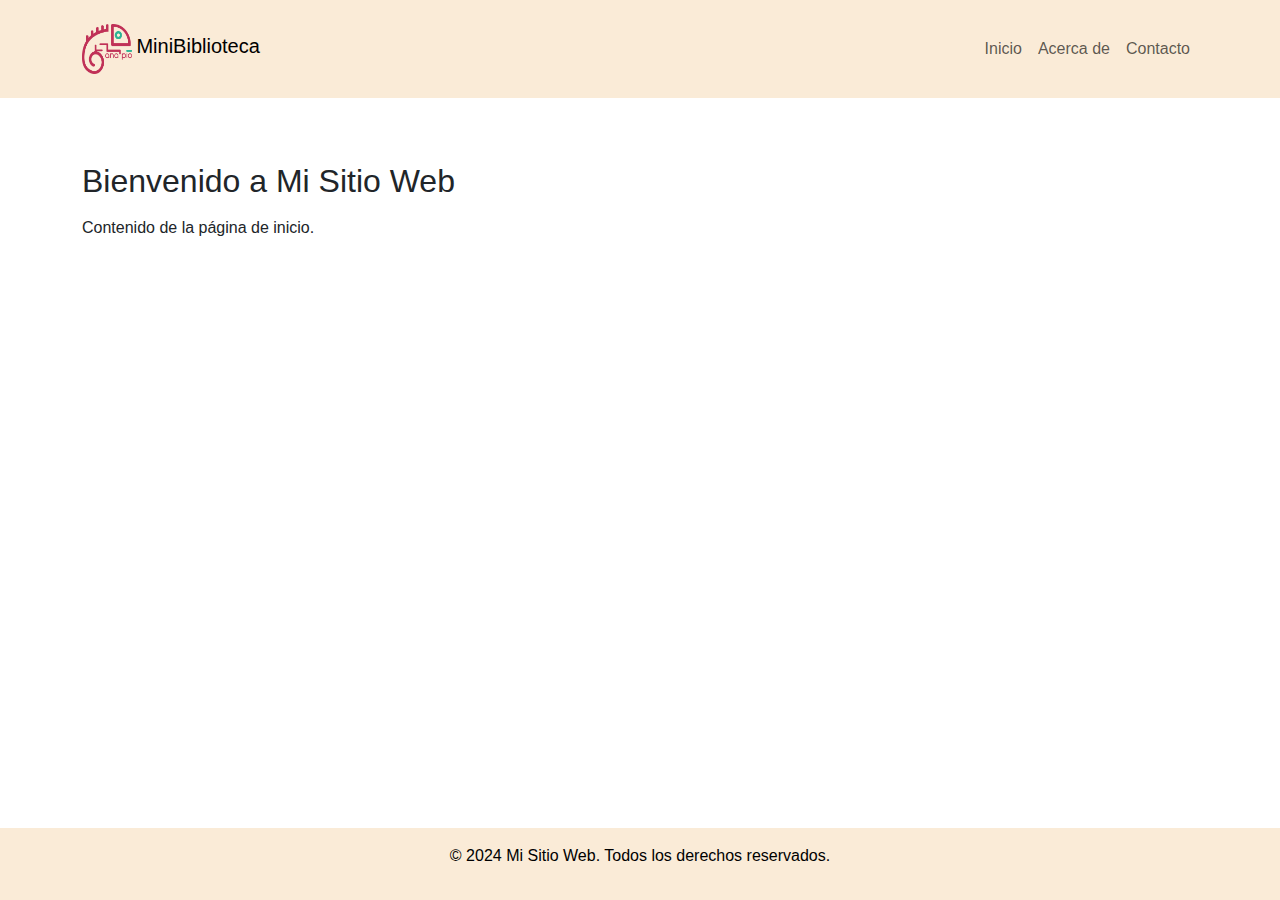
==== index.html @ 3a09c56d "viernes" ====
<!DOCTYPE html>
<html lang="es">

<head>
  <meta charset="UTF-8">
  <meta name="viewport" content="width=device-width, initial-scale=1.0">
  <title>Inicio</title>
  <link href="https://cdn.jsdelivr.net/npm/bootstrap@5.3.0-alpha1/dist/css/bootstrap.min.css" rel="stylesheet">
  <link rel="stylesheet" href="css/styles.css">
</head>

<body>
  <header></header>

    <!-- Aquí va el contenido principal de tu página -->
    <main class="container mt-5">
      <h2>Bienvenido a Mi Sitio Web</h2>
      <p>Contenido de la página de inicio.</p>
    </main>

  <footer></footer>

  <!-- Incluir Bootstrap JS al final del cuerpo del documento -->
  <script src="https://cdn.jsdelivr.net/npm/bootstrap@5.3.0-alpha1/dist/js/bootstrap.bundle.min.js"></script>

  <!-- Tu archivo main.js -->
  <script src="js/main.js"></script>
</body>

</html>
---- css/styles.css ----
body {
  font-family: Arial, sans-serif;
  margin: 0;
  padding: 0;
  display: flex; /* Añadido */
  flex-direction: column;
  min-height: 100vh; /* Añadido para ocupar al menos el 100% de la altura de la ventana */
}

header, footer {
  background-color: antiquewhite;
  color: black;
  padding: 1em 0;
}

header {
  text-align: left;
}

footer {
  flex-shrink: 0;
  text-align: center;
  width: 100%;
  background-color: antiquewhite;
  color: black;
  padding: 1em 0;
  margin-top: auto; /* Añadido */
}

main {
  margin-top: 2em;
}

img {
  max-width: 100%;
  height: auto;
}

h1, h2 {
  margin: 0;
  padding: 0.5em 0;
}
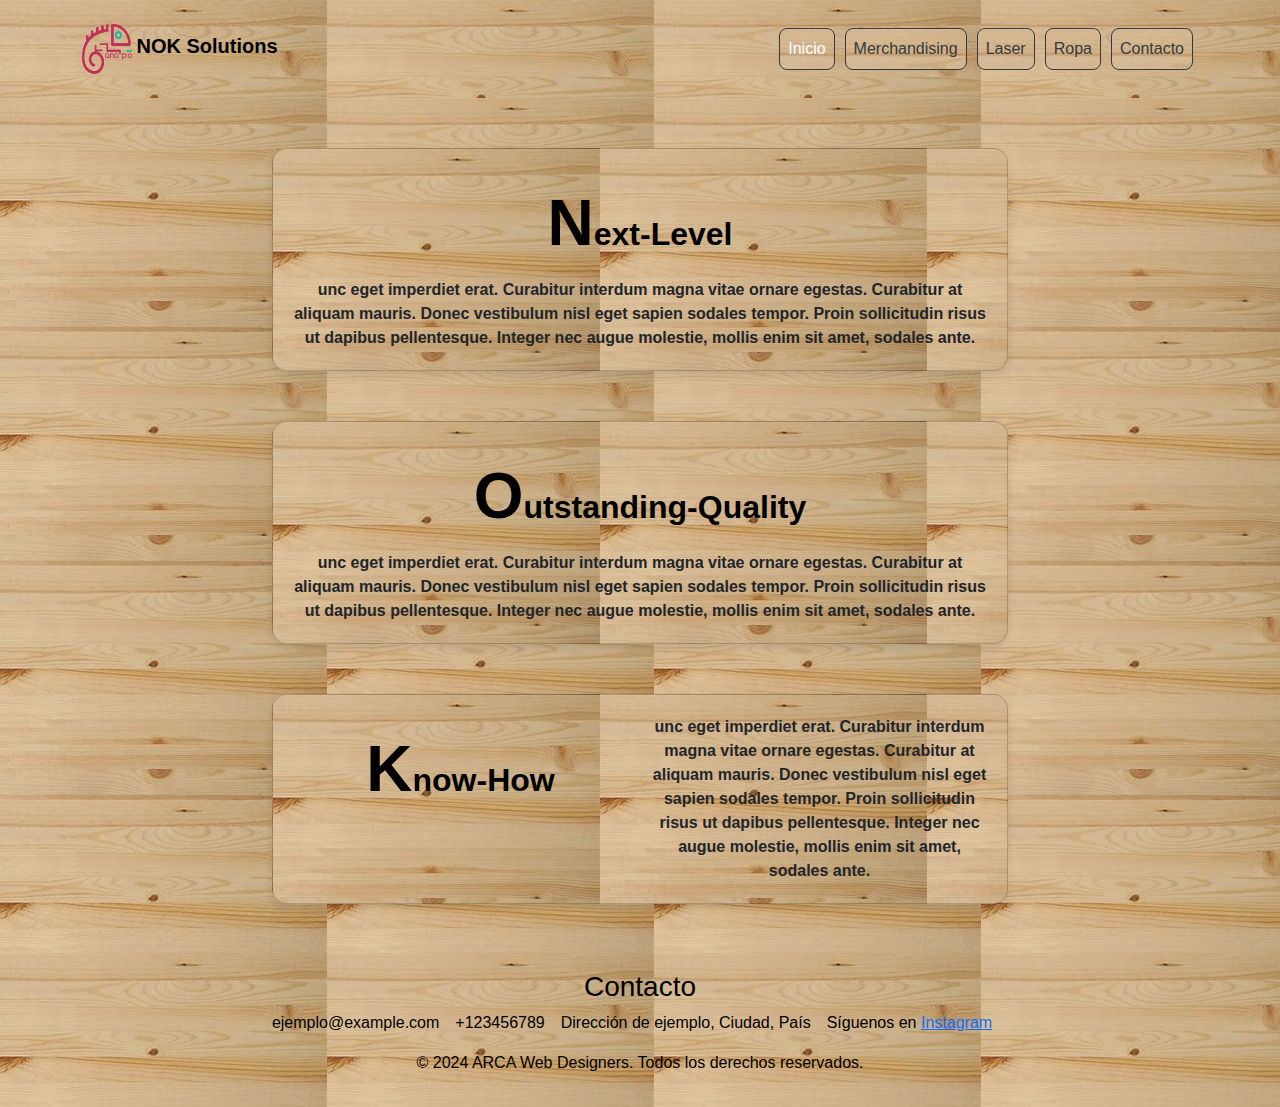
==== commit 5d9742cb: "index" ====
--- a/index.html
+++ b/index.html
@@ -6,17 +6,66 @@
   <meta name="viewport" content="width=device-width, initial-scale=1.0">
   <title>Inicio</title>
   <link href="https://cdn.jsdelivr.net/npm/bootstrap@5.3.0-alpha1/dist/css/bootstrap.min.css" rel="stylesheet">
-  <link rel="stylesheet" href="css/styles.css">
+  <link rel="stylesheet" href="https://cdnjs.cloudflare.com/ajax/libs/font-awesome/6.5.2/css/all.min.css" integrity="sha512-SnH5WK+bZxgPHs44uWIX+LLJAJ9/2PkPKZ5QiAj6Ta86w+fsb2TkcmfRyVX3pBnMFcV7oQPJkl9QevSCWr3W6A==" crossorigin="anonymous" referrerpolicy="no-referrer" />  <link rel="stylesheet" href="css/styles.css">
 </head>
 
 <body>
   <header></header>
 
-    <!-- Aquí va el contenido principal de tu página -->
-    <main class="container mt-5">
-      <h2>Bienvenido a Mi Sitio Web</h2>
-      <p>Contenido de la página de inicio.</p>
-    </main>
+  <!-- Aquí va el contenido principal de tu página -->
+  <main>
+    <!-- Primer bloque -->
+    <section class="content-block">
+      <div class="container">
+        <div class="row justify-content-center">
+          <div class="col-md-8">
+            <div class="card">
+              <div class="card-body">
+                <h2>Next-Level</h2>
+                <p class="card-text">unc eget imperdiet erat. Curabitur interdum magna vitae ornare egestas. Curabitur at aliquam mauris. Donec vestibulum nisl eget sapien sodales tempor. Proin sollicitudin risus ut dapibus pellentesque. Integer nec augue molestie, mollis enim sit amet, sodales ante.</p>
+              </div>
+            </div>
+          </div>
+        </div>
+      </div>
+    </section>
+
+    <!-- Segundo bloque -->
+    <section class="content-block">
+      <div class="container">
+        <div class="row justify-content-center">
+          <div class="col-md-8">
+            <div class="card">
+              <div class="card-body">
+                <h2>Outstanding-Quality</h2>
+                <p class="card-text">unc eget imperdiet erat. Curabitur interdum magna vitae ornare egestas. Curabitur at aliquam mauris. Donec vestibulum nisl eget sapien sodales tempor. Proin sollicitudin risus ut dapibus pellentesque. Integer nec augue molestie, mollis enim sit amet, sodales ante.</p>
+              </div>
+            </div>
+          </div>
+        </div>
+      </div>
+    </section>
+
+    <!-- Tercer bloque -->
+    <section class="content-block">
+      <div class="container">
+        <div class="row justify-content-center">
+          <div class="col-md-8">
+            <div class="card">
+              <div class="card-body row">
+                <div class="col-md-6"> <!-- Columna para el título -->
+                  <h2>Know-How</h2>
+                </div>
+                <div class="col-md-6"> <!-- Columna para el contenido -->
+                  <p class="card-text">unc eget imperdiet erat. Curabitur interdum magna vitae ornare egestas. Curabitur at aliquam mauris. Donec vestibulum nisl eget sapien sodales tempor. Proin sollicitudin risus ut dapibus pellentesque. Integer nec augue molestie, mollis enim sit amet, sodales ante.</p>
+                </div>
+              </div>
+            </div>            
+          </div>
+        </div>
+      </div>
+    </section>
+  </main>
 
   <footer></footer>
 
--- a/css/styles.css
+++ b/css/styles.css
@@ -1,14 +1,47 @@
+/* Estilos para el contenido de cada bloque */
+.content-block {
+  text-align: center; /* Centrar el contenido */
+  margin-top: 50px; /* Espacio superior */
+  margin-bottom: 50px; /* Espacio inferior */
+}
+
+/* Estilos para las tarjetas */
+.card {
+  background-image: url('../img/maderaclara.jpg');
+  border-radius: 15px; /* Bordes redondeados */
+  box-shadow: 0 4px 8px rgba(0, 0, 0, 0.1); /* Sombra */
+}
+
+/* Estilos para el texto dentro de las tarjetas */
+.card-body {
+  font-weight: bold;
+  padding: 20px; /* Espacio interno */
+}
+
+/* Estilos para los títulos de las tarjetas */
+.card h2 {
+  color: black; /* Color del texto */
+  font-weight: bolder;
+}
+
+/* Estilos específicos de tu hoja de estilos */
 body {
-  font-family: Arial, sans-serif;
+  font-family: "Advent Pro", sans-serif;
   margin: 0;
   padding: 0;
-  display: flex; /* Añadido */
+  display: flex;
   flex-direction: column;
-  min-height: 100vh; /* Añadido para ocupar al menos el 100% de la altura de la ventana */
+  min-height: 100vh;
 }
 
-header, footer {
-  background-color: antiquewhite;
+h2::first-letter {
+  font-size: 200%; /* Tamaño de la primera letra */
+  font-weight: bold; /* Opcional: hacer la primera letra en negrita */
+}
+
+header,
+footer {
+  background-image: url('../img/maderaclara.jpg');
   color: black;
   padding: 1em 0;
 }
@@ -21,22 +54,88 @@
   flex-shrink: 0;
   text-align: center;
   width: 100%;
-  background-color: antiquewhite;
   color: black;
   padding: 1em 0;
-  margin-top: auto; /* Añadido */
+  margin-top: auto;
 }
 
-main {
+.main {
   margin-top: 2em;
 }
 
 img {
-  max-width: 100%;
+  max-width: 120%;
   height: auto;
 }
 
-h1, h2 {
+h1,
+h2 {
   margin: 0;
   padding: 0.5em 0;
-}+}
+
+/* Estilos para la frase en movimiento */
+@keyframes scroll {
+  0% {
+    transform: translateX(100%);
+  }
+  100% {
+    transform: translateX(-100%);
+  }
+}
+main{
+  background-image: url('../img/maderaclara.jpg');
+}
+.scrolling-text {
+  color: #90091d;
+  margin-top: 20px;
+  font-size: 36px;
+  font-weight: bold;
+  align-items: center;
+  white-space: nowrap;
+  animation: scroll 7s linear infinite;
+  width: auto; /* Ajustar el ancho automáticamente */
+  overflow-x: hidden; /* Evitar desplazamiento horizontal en dispositivos móviles */
+}
+
+
+
+/* Estilos para el footer */
+.contact-info p {
+  margin-right: 16px;
+}
+
+/* Estilos personalizados para los botones del navbar */
+.navbar-nav .nav-link.btn-nav {
+  background-image: url('../img/maderaclara.jpg');
+  color: #343a40;
+  border: 1px solid transparent;
+  margin: 0 5px;
+  border-radius: 8px;
+  border-color: #343a40;
+  transition: background-color 0.3s, border-color 0.3s;
+}
+
+.navbar-nav .nav-link.btn-nav:hover,
+.navbar-nav .nav-link.btn-nav:focus {
+  background-color: #b4d7eb;
+  color: #343a40;
+  border-color: #343a40;
+}
+
+.navbar-nav .nav-link.btn-nav.active {
+  background-color: #ebb8b4;
+  color: #fff;
+  border-color: #343a40;
+}
+
+.navbar-nav .nav-link.btn-nav:hover,
+.navbar-nav .nav-link.btn-nav:focus,
+.navbar-nav .nav-link.btn-nav.active {
+  color: #fff;
+}
+
+.navbar-brand {
+  color:black;
+  font-weight: bold;
+}
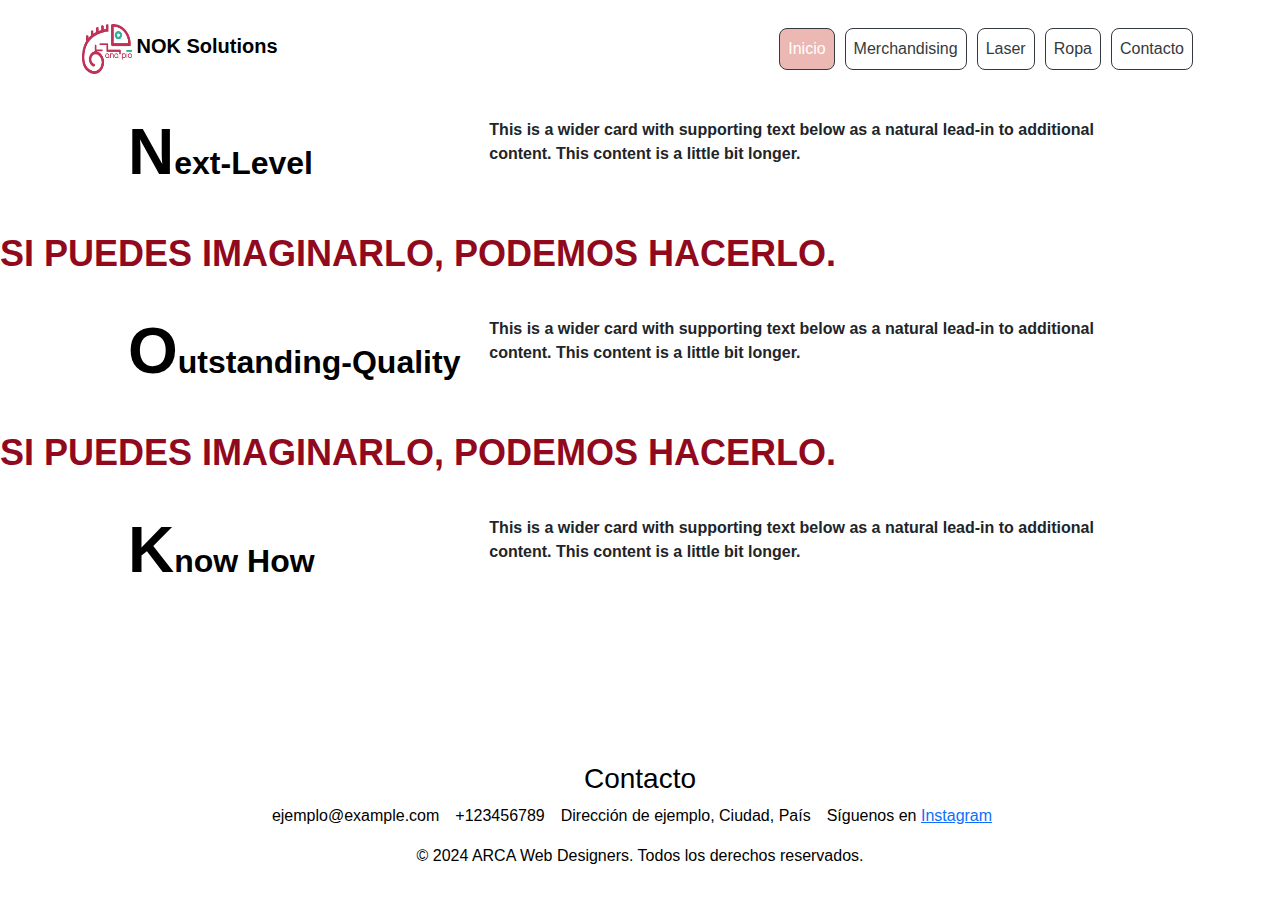
==== commit 06e2cabd: "falta estilo" ====
--- a/index.html
+++ b/index.html
@@ -1,79 +1,80 @@
-<!DOCTYPE html>
-<html lang="es">
 
-<head>
-  <meta charset="UTF-8">
-  <meta name="viewport" content="width=device-width, initial-scale=1.0">
-  <title>Inicio</title>
-  <link href="https://cdn.jsdelivr.net/npm/bootstrap@5.3.0-alpha1/dist/css/bootstrap.min.css" rel="stylesheet">
-  <link rel="stylesheet" href="https://cdnjs.cloudflare.com/ajax/libs/font-awesome/6.5.2/css/all.min.css" integrity="sha512-SnH5WK+bZxgPHs44uWIX+LLJAJ9/2PkPKZ5QiAj6Ta86w+fsb2TkcmfRyVX3pBnMFcV7oQPJkl9QevSCWr3W6A==" crossorigin="anonymous" referrerpolicy="no-referrer" />  <link rel="stylesheet" href="css/styles.css">
-</head>
-
-<body>
-  <header></header>
-
-  <!-- Aquí va el contenido principal de tu página -->
-  <main>
-    <!-- Primer bloque -->
-    <section class="content-block">
-      <div class="container">
-        <div class="row justify-content-center">
-          <div class="col-md-8">
-            <div class="card">
+    <!DOCTYPE html>
+    <html lang="es">
+    
+    <head>
+      <meta charset="UTF-8">
+      <meta name="viewport" content="width=device-width, initial-scale=1.0">
+      <title>Inicio</title>
+      <link rel="stylesheet" href="css/styles.css">
+      <link href="https://cdn.jsdelivr.net/npm/bootstrap@5.3.0-alpha1/dist/css/bootstrap.min.css" rel="stylesheet">
+      <link rel="stylesheet" href="https://cdnjs.cloudflare.com/ajax/libs/font-awesome/6.5.2/css/all.min.css" integrity="sha512-SnH5WK+bZxgPHs44uWIX+LLJAJ9/2PkPKZ5QiAj6Ta86w+fsb2TkcmfRyVX3pBnMFcV7oQPJkl9QevSCWr3W6A==" crossorigin="anonymous" referrerpolicy="no-referrer" />  <link rel="stylesheet" href="css/styles.css">
+   
+    </head>
+    
+    <body>
+      <header></header>
+    
+      <!-- Aquí va el contenido principal de tu página -->
+      <main>
+        <!-- Primer bloque -->
+        <div class="card" >
+          <div class="row g-0">
+            <div class="col-md-4">
+              <h2>Next-Level</h2>
+            </div>
+            <div class="col-md-8">
               <div class="card-body">
-                <h2>Next-Level</h2>
-                <p class="card-text">unc eget imperdiet erat. Curabitur interdum magna vitae ornare egestas. Curabitur at aliquam mauris. Donec vestibulum nisl eget sapien sodales tempor. Proin sollicitudin risus ut dapibus pellentesque. Integer nec augue molestie, mollis enim sit amet, sodales ante.</p>
+                <p class="card-text">This is a wider card with supporting text below as a natural lead-in to additional content. This content is a little bit longer.</p>
               </div>
             </div>
           </div>
         </div>
+        <div class="content">
+          <p class="scrolling-text" style="background-color: transparent;">SI PUEDES IMAGINARLO, PODEMOS HACERLO.</p>
       </div>
-    </section>
-
-    <!-- Segundo bloque -->
-    <section class="content-block">
-      <div class="container">
-        <div class="row justify-content-center">
-          <div class="col-md-8">
-            <div class="card">
+        <!-- Segundo bloque -->
+        <div class="card">
+          <div class="row g-0">
+            <div class="col-md-4">
+              <h2>Outstanding-Quality</h2>
+            </div>
+            <div class="col-md-8">
               <div class="card-body">
-                <h2>Outstanding-Quality</h2>
-                <p class="card-text">unc eget imperdiet erat. Curabitur interdum magna vitae ornare egestas. Curabitur at aliquam mauris. Donec vestibulum nisl eget sapien sodales tempor. Proin sollicitudin risus ut dapibus pellentesque. Integer nec augue molestie, mollis enim sit amet, sodales ante.</p>
+                <p class="card-text">This is a wider card with supporting text below as a natural lead-in to additional content. This content is a little bit longer.</p>
               </div>
             </div>
           </div>
         </div>
+        <div class="content">
+          <p class="scrolling-text">SI PUEDES IMAGINARLO, PODEMOS HACERLO.</p>
       </div>
-    </section>
-
-    <!-- Tercer bloque -->
-    <section class="content-block">
-      <div class="container">
-        <div class="row justify-content-center">
-          <div class="col-md-8">
-            <div class="card">
-              <div class="card-body row">
-                <div class="col-md-6"> <!-- Columna para el título -->
-                  <h2>Know-How</h2>
-                </div>
-                <div class="col-md-6"> <!-- Columna para el contenido -->
-                  <p class="card-text">unc eget imperdiet erat. Curabitur interdum magna vitae ornare egestas. Curabitur at aliquam mauris. Donec vestibulum nisl eget sapien sodales tempor. Proin sollicitudin risus ut dapibus pellentesque. Integer nec augue molestie, mollis enim sit amet, sodales ante.</p>
-                </div>
+        <!-- Tercer bloque -->
+        <div class="card" >
+          <div class="row g-0">
+            <div class="col-md-4">
+              <h2>Know How</h2>
+            </div>
+            <div class="col-md-8">
+              <div class="card-body">
+                <p class="card-text">This is a wider card with supporting text below as a natural lead-in to additional content. This content is a little bit longer.</p>
               </div>
-            </div>            
+            </div>
           </div>
         </div>
-      </div>
-    </section>
-  </main>
+      </main>
+    
+      <footer></footer>
+    
+      <!-- Incluir Bootstrap JS al final del cuerpo del documento -->
+      <script src="https://cdn.jsdelivr.net/npm/bootstrap@5.3.0-alpha1/dist/js/bootstrap.bundle.min.js"></script>
+    
+      <!-- Tu archivo main.js -->
+      <script src="js/main.js"></script>
+    </body>
+    
+    </html>
+    
+  
 
-  <footer></footer>
-
-  <!-- Incluir Bootstrap JS al final del cuerpo del documento -->
-  <script src="https://cdn.jsdelivr.net/npm/bootstrap@5.3.0-alpha1/dist/js/bootstrap.bundle.min.js"></script>
-
-  <!-- Tu archivo main.js -->
-  <script src="js/main.js"></script>
-</body>
-
-</html>+  --- a/css/styles.css
+++ b/css/styles.css
@@ -1,3 +1,6 @@
+*{
+  background-image: url('../img/maderauro.png');
+}
 /* Estilos para el contenido de cada bloque */
 .content-block {
   text-align: center; /* Centrar el contenido */
@@ -7,9 +10,11 @@
 
 /* Estilos para las tarjetas */
 .card {
-  background-image: url('../img/maderaclara.jpg');
-  border-radius: 15px; /* Bordes redondeados */
-  box-shadow: 0 4px 8px rgba(0, 0, 0, 0.1); /* Sombra */
+  background-image: url('../img/maderauro.png');
+  border:none;
+  align-items: center;
+  padding-left: 10%;
+  padding-right: 10%;
 }
 
 /* Estilos para el texto dentro de las tarjetas */
@@ -18,14 +23,41 @@
   padding: 20px; /* Espacio interno */
 }
 
+@keyframes scroll {
+  0% {
+      transform: translateX(100%);
+  }
+  100% {
+      transform: translateX(-100%);
+  }
+}
+.imagenes{
+  display: flex;
+  flex-wrap: wrap;
+  justify-content: space-around;
+  width: calc(30% - 10px); /* Restamos 10px para el margen */
+  margin-bottom: 10px;
+}
+.scrolling-text {
+  background-color: transparent;
+  color: #90091d;
+  margin-top: 300px;
+  font-size: 36px;
+  font-weight: bold;
+  align-items: center;
+  white-space: nowrap;
+  animation: scroll 9s linear infinite;
+}
 /* Estilos para los títulos de las tarjetas */
 .card h2 {
   color: black; /* Color del texto */
   font-weight: bolder;
 }
+/*estilos frase en movimiento*/
 
 /* Estilos específicos de tu hoja de estilos */
 body {
+  color: black;
   font-family: "Advent Pro", sans-serif;
   margin: 0;
   padding: 0;
@@ -41,7 +73,7 @@
 
 header,
 footer {
-  background-image: url('../img/maderaclara.jpg');
+  background-image: url('../img/maderauro.png');
   color: black;
   padding: 1em 0;
 }
@@ -73,6 +105,16 @@
   margin: 0;
   padding: 0.5em 0;
 }
+.btn-custom {
+  font-size: 18px;
+  color: black;
+  border: none;
+  background-color: transparent;
+}
+.btn-custom:focus, .btn-custom:active {
+  box-shadow: none;
+  outline: none;
+}
 
 /* Estilos para la frase en movimiento */
 @keyframes scroll {
@@ -84,7 +126,8 @@
   }
 }
 main{
-  background-image: url('../img/maderaclara.jpg');
+  background-image: url('../img/maderauro.png');
+
 }
 .scrolling-text {
   color: #90091d;
@@ -107,7 +150,7 @@
 
 /* Estilos personalizados para los botones del navbar */
 .navbar-nav .nav-link.btn-nav {
-  background-image: url('../img/maderaclara.jpg');
+  background-image: url('../img/maderauro.png');
   color: #343a40;
   border: 1px solid transparent;
   margin: 0 5px;
--- a/css/styles.css
+++ b/css/styles.css
@@ -1,3 +1,6 @@
+*{
+  background-image: url('../img/maderauro.png');
+}
 /* Estilos para el contenido de cada bloque */
 .content-block {
   text-align: center; /* Centrar el contenido */
@@ -7,9 +10,11 @@
 
 /* Estilos para las tarjetas */
 .card {
-  background-image: url('../img/maderaclara.jpg');
-  border-radius: 15px; /* Bordes redondeados */
-  box-shadow: 0 4px 8px rgba(0, 0, 0, 0.1); /* Sombra */
+  background-image: url('../img/maderauro.png');
+  border:none;
+  align-items: center;
+  padding-left: 10%;
+  padding-right: 10%;
 }
 
 /* Estilos para el texto dentro de las tarjetas */
@@ -18,14 +23,41 @@
   padding: 20px; /* Espacio interno */
 }
 
+@keyframes scroll {
+  0% {
+      transform: translateX(100%);
+  }
+  100% {
+      transform: translateX(-100%);
+  }
+}
+.imagenes{
+  display: flex;
+  flex-wrap: wrap;
+  justify-content: space-around;
+  width: calc(30% - 10px); /* Restamos 10px para el margen */
+  margin-bottom: 10px;
+}
+.scrolling-text {
+  background-color: transparent;
+  color: #90091d;
+  margin-top: 300px;
+  font-size: 36px;
+  font-weight: bold;
+  align-items: center;
+  white-space: nowrap;
+  animation: scroll 9s linear infinite;
+}
 /* Estilos para los títulos de las tarjetas */
 .card h2 {
   color: black; /* Color del texto */
   font-weight: bolder;
 }
+/*estilos frase en movimiento*/
 
 /* Estilos específicos de tu hoja de estilos */
 body {
+  color: black;
   font-family: "Advent Pro", sans-serif;
   margin: 0;
   padding: 0;
@@ -41,7 +73,7 @@
 
 header,
 footer {
-  background-image: url('../img/maderaclara.jpg');
+  background-image: url('../img/maderauro.png');
   color: black;
   padding: 1em 0;
 }
@@ -73,6 +105,16 @@
   margin: 0;
   padding: 0.5em 0;
 }
+.btn-custom {
+  font-size: 18px;
+  color: black;
+  border: none;
+  background-color: transparent;
+}
+.btn-custom:focus, .btn-custom:active {
+  box-shadow: none;
+  outline: none;
+}
 
 /* Estilos para la frase en movimiento */
 @keyframes scroll {
@@ -84,7 +126,8 @@
   }
 }
 main{
-  background-image: url('../img/maderaclara.jpg');
+  background-image: url('../img/maderauro.png');
+
 }
 .scrolling-text {
   color: #90091d;
@@ -107,7 +150,7 @@
 
 /* Estilos personalizados para los botones del navbar */
 .navbar-nav .nav-link.btn-nav {
-  background-image: url('../img/maderaclara.jpg');
+  background-image: url('../img/maderauro.png');
   color: #343a40;
   border: 1px solid transparent;
   margin: 0 5px;
